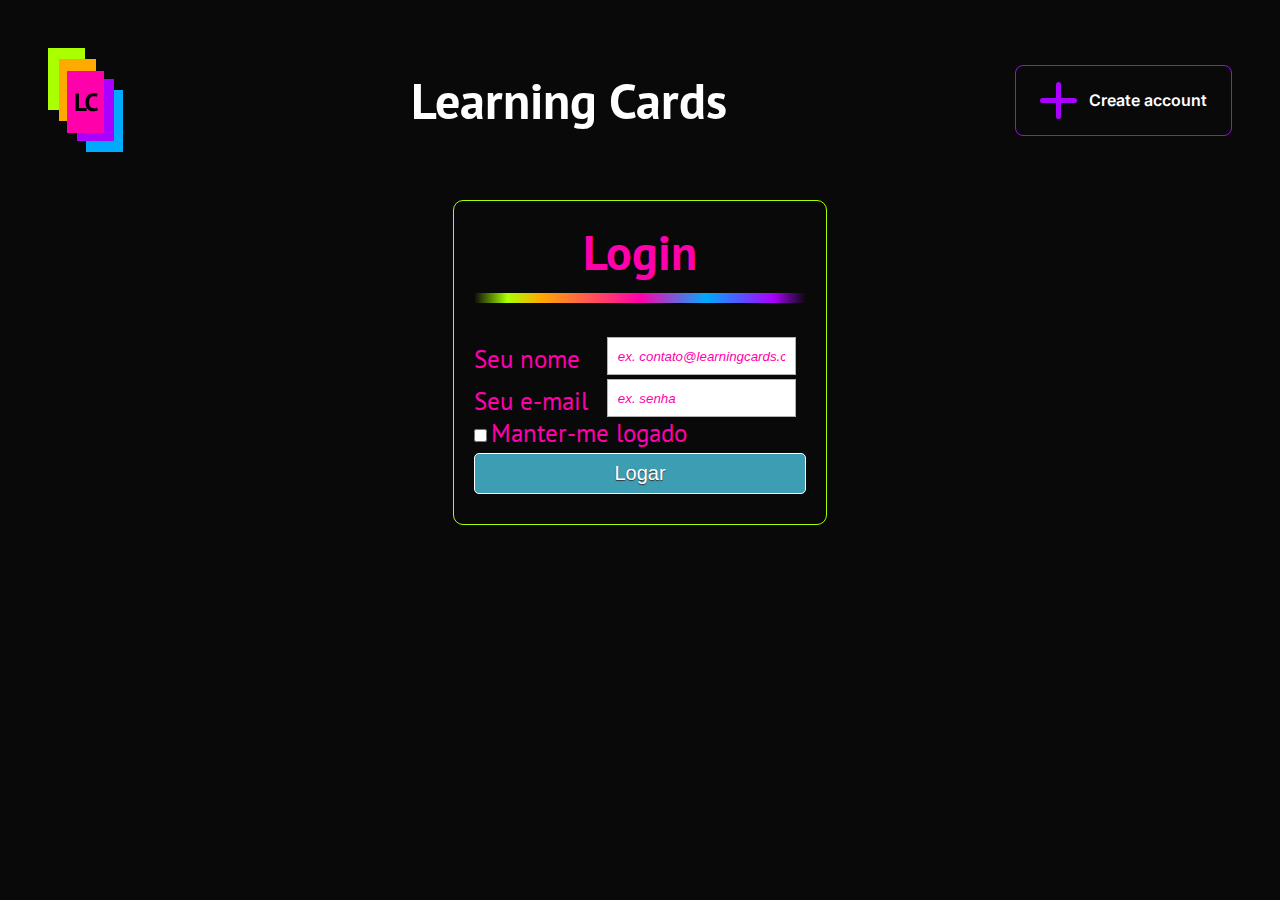
==== account/conta.html @ 6e3f3f1e "primeiro commit" ====
<!DOCTYPE html>
<html lang="pt-br">
  <head>
    <link rel="preconnect" href="https://fonts.googleapis.com" />
    <link rel="preconnect" href="https://fonts.gstatic.com" crossorigin />
    <link
      href="https://fonts.googleapis.com/css2?family=Inter:wght@600&family=PT+Sans&family=Roboto+Mono:wght@700&display=swap"
      rel="stylesheet"
    />
    <meta charset="UTF-8" />
    <meta http-equiv="X-UA-Compatible" content="IE=edge" />
    <meta name="viewport" content="width=device-width, initial-scale=1.0" />
    <title>Learning Cards</title>
    <link rel="stylesheet" href="../account/style.css" />
  </head>

  <body>
    <header>
      <img src="../assets/logo.svg" alt="Logomarca do aplicativo Habits" />
      <div class="title">Learning Cards</div>
      <button class="createaccount">
        <img src="../assets/plus.svg" alt="ícone sinal de mais roxo" />
        <div>Create account</div>
      </button>
    </header>

    <div class="test">
      <div class="container">
        <a class="links" id="paralogin"></a>

        <div class="content">
          <!--FORMULÁRIO DE LOGIN-->
          <div id="login">
            <div id="content_login">
              <form method="post" action="">
                <h1>Login</h1>
                <div class="test">

                
                  <p>
                    <label for="nome_login">Seu nome</label>
                    <input
                      id="nome_login"
                      name="nome_login"
                      required="required"
                      type="text"
                      placeholder="ex. contato@learningcards.com"
                    />
                  </p>

                  <p>
                    <label for="email_login">Seu e-mail</label>
                    <input
                      id="email_login"
                      name="email_login"
                      required="required"
                      type="password"
                      placeholder="ex. senha"
                    />
                  </p>
                </div>
                <p>
                  <input
                    type="checkbox"
                    name="manterlogado"
                    id="manterlogado"
                    value=""
                  />
                  <label for="manterlogado">Manter-me logado</label>
                </p>

                <p>
                  <input type="submit" value="Logar" />
                </p>
              </form>
            </div>
          </div>
        </div>
      </div>
    </div>
  </body>
</html>
---- account/style.css ----
* {
  margin: 0;
  padding: 0;
  box-sizing: border-box;
}

body {
  background-color: #09090a;
  color: white;
  /* height: 100vh; */
}

header {
  display: flex;
  align-items: center;
  justify-content: space-between;

  padding: 48px;
  /* position: fixed; */
  width: 100%;

  font-family: "PT Sans";
  font-style: normal;
  font-weight: 700;
  font-size: 50px;
  line-height: 65px;

  color: #ffffff;
}

button {
  padding: 16px 24px;
  border-radius: 8px;
  border: 1px solid #aa00ff;
  background-color: transparent;
  color: white;
  display: flex;
  align-items: center;
  gap: 12px;

  font-family: "Inter";
  font-weight: 600;
  font-size: 16px;
  line-height: 125%;
}

.container {
  justify-content: center;
  align-items: center;
  display: grid;
}

.content {
  display: flex;
  align-items: center;
  justify-content: center;
  padding: flex;
}

h1 {
  font-size: 48px;
  color: #ff00aa;

  font-family: "PT Sans";
  font-weight: bold;
  text-align: center;
  padding-bottom: 30px;
}
h1:after {
  content: "";
  display: flex;
  width: 100%;
  height: 10px;
  margin-top: 10px;
  background: -webkit-linear-gradient(
    left,
    transparent 0%,
    #aaff00 10%,
    #ffaa00 20%,
    #ff00aa 50%,
    #00aaff 70%,
    #aa00ff 90%,
    transparent 100%
  );
}

label {
  font-family: "PT Sans";
  color: #ff00aa;
  position: relative;
  font-size: 25px;
  margin-top: 10px;
}

::-webkit-input-placeholder {
  color: #ff00aa;
  font-style: italic;
}

input:not([type="checkbox"]) {
  width: 95%;
  margin-top: 4px;
  padding: 10px;
  border: 1px solid #b2b2b2;
}

/*estilo do botão submit */
input[type="submit"] {
  width: 100% !important;
  cursor: pointer;
  background: #3d9db3;
  padding: 8px 5px;
  color: #fff;
  font-size: 20px;
  border: 1px solid #fff;
  margin-bottom: 10px;
  text-shadow: 0 1px 1px #333;

  -webkit-border-radius: 5px;
  border-radius: 5px;

  transition: all 0.2s linear;
}

#login_content {
  align-items: center;
  justify-content: center;
}

#login {
  position: center;
  display: flex;
  align-items: center;
  justify-content: space-between;
  padding: flex;

  top: 0px;

  padding: 20px;
  background: transparent;
  border: 1px solid #aaff00;
  border-radius: 10px;
}

#content_login .test p{
    display: grid;
    grid-template-columns: 0.8fr 1.2fr;
}
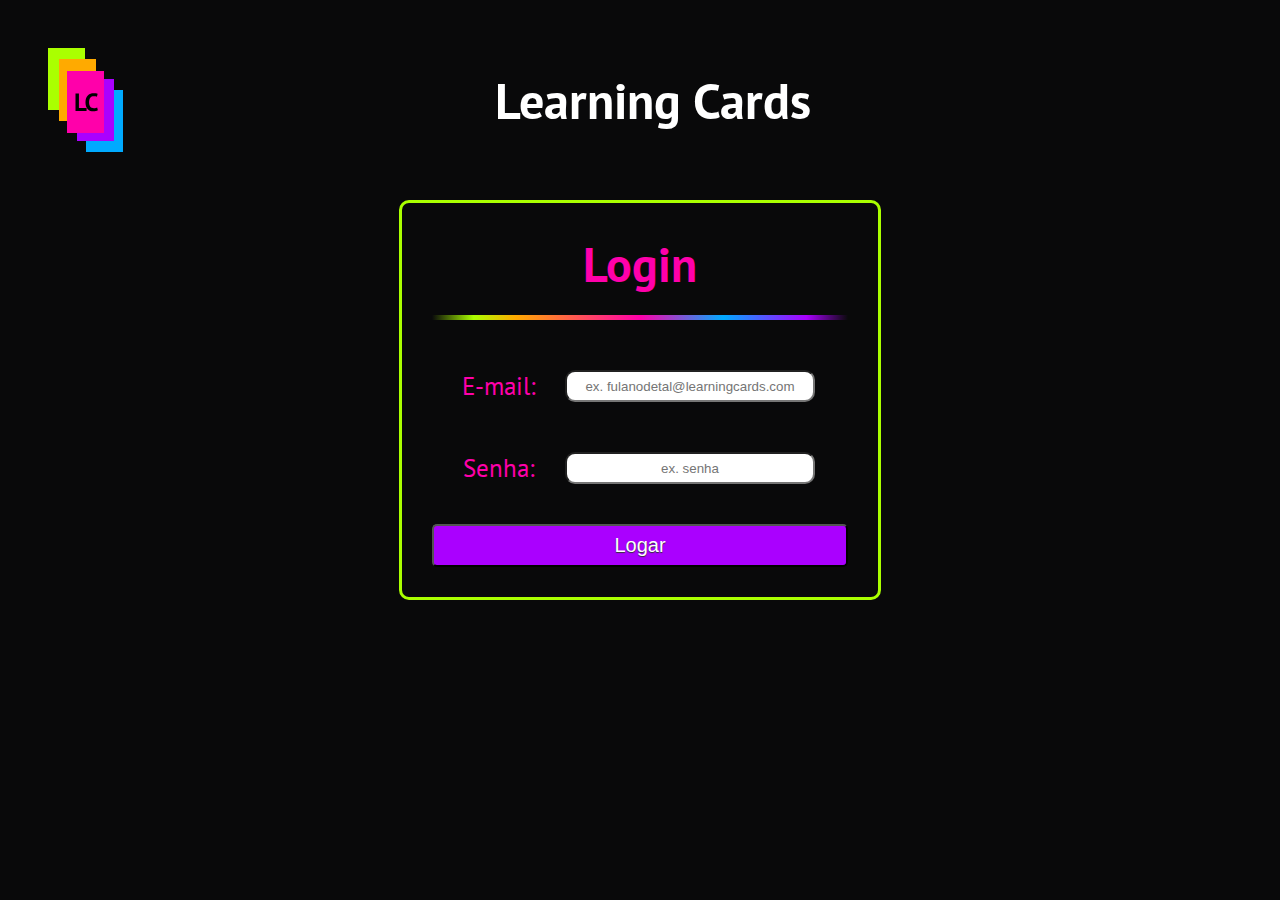
==== commit a54acc9d: "feature add new pages" ====
--- a/account/conta.html
+++ b/account/conta.html
@@ -19,8 +19,8 @@
       <img src="../assets/logo.svg" alt="Logomarca do aplicativo Habits" />
       <div class="title">Learning Cards</div>
       <button class="createaccount">
-        <img src="../assets/plus.svg" alt="ícone sinal de mais roxo" />
-        <div>Create account</div>
+        
+        <div></div>
       </button>
     </header>
 
@@ -34,40 +34,32 @@
             <div id="content_login">
               <form method="post" action="">
                 <h1>Login</h1>
-                <div class="test">
+                <div class="info">
 
                 
                   <p>
-                    <label for="nome_login">Seu nome</label>
+                    <label for="email">E-mail:</label>
                     <input
-                      id="nome_login"
-                      name="nome_login"
+                      id="email"
+                      name="email"
                       required="required"
                       type="text"
-                      placeholder="ex. contato@learningcards.com"
+                      placeholder="ex. fulanodetal@learningcards.com"
                     />
                   </p>
 
                   <p>
-                    <label for="email_login">Seu e-mail</label>
+                    <label for="senha">Senha:</label>
                     <input
-                      id="email_login"
-                      name="email_login"
+                      id="senha"
+                      name="senha"
                       required="required"
                       type="password"
                       placeholder="ex. senha"
                     />
                   </p>
                 </div>
-                <p>
-                  <input
-                    type="checkbox"
-                    name="manterlogado"
-                    id="manterlogado"
-                    value=""
-                  />
-                  <label for="manterlogado">Manter-me logado</label>
-                </p>
+
 
                 <p>
                   <input type="submit" value="Logar" />
--- a/account/style.css
+++ b/account/style.css
@@ -31,9 +31,9 @@
 button {
   padding: 16px 24px;
   border-radius: 8px;
-  border: 1px solid #aa00ff;
+  border: 1px solid #09090a;
   background-color: transparent;
-  color: white;
+  color: #09090a;
   display: flex;
   align-items: center;
   gap: 12px;
@@ -50,28 +50,23 @@
   display: grid;
 }
 
-.content {
-  display: flex;
-  align-items: center;
-  justify-content: center;
-  padding: flex;
-}
+
 
 h1 {
   font-size: 48px;
   color: #ff00aa;
-
   font-family: "PT Sans";
   font-weight: bold;
   text-align: center;
-  padding-bottom: 30px;
+  padding-bottom: 10px;
 }
+
 h1:after {
   content: "";
   display: flex;
   width: 100%;
-  height: 10px;
-  margin-top: 10px;
+  height: 5px;
+  margin-top: 20px;
   background: -webkit-linear-gradient(
     left,
     transparent 0%,
@@ -87,33 +82,21 @@
 label {
   font-family: "PT Sans";
   color: #ff00aa;
-  position: relative;
+  text-align: center;
   font-size: 25px;
-  margin-top: 10px;
-}
-
-::-webkit-input-placeholder {
-  color: #ff00aa;
-  font-style: italic;
-}
-
-input:not([type="checkbox"]) {
-  width: 95%;
-  margin-top: 4px;
-  padding: 10px;
-  border: 1px solid #b2b2b2;
+  margin: 10px 0px;
+  align-items: center;
 }
 
 /*estilo do botão submit */
 input[type="submit"] {
   width: 100% !important;
   cursor: pointer;
-  background: #3d9db3;
+  background: #aa00ff;
   padding: 8px 5px;
   color: #fff;
   font-size: 20px;
-  border: 1px solid #fff;
-  margin-bottom: 10px;
+  margin-top: 30px;
   text-shadow: 0 1px 1px #333;
 
   -webkit-border-radius: 5px;
@@ -122,28 +105,38 @@
   transition: all 0.2s linear;
 }
 
-#login_content {
-  align-items: center;
-  justify-content: center;
-}
-
 #login {
   position: center;
   display: flex;
   align-items: center;
   justify-content: space-between;
-  padding: flex;
+  padding: 30px;
+  background: transparent;
+  border: 3px solid #aaff00;
+  border-radius: 10px;
+  box-sizing:content-box;
+  width:fit-content;
+}
 
-  top: 0px;
-
-  padding: 20px;
-  background: transparent;
-  border: 1px solid #aaff00;
+#content_login .info p {
+  display: grid;
+  grid-template-columns: 0.8fr 1.2fr;
+  margin-top: 30px;
   border-radius: 10px;
 }
 
-#content_login .test p{
-    display: grid;
-    grid-template-columns: 0.8fr 1.2fr;
+#email, #senha {
+  border-radius: 10px;
+  margin: 10px 0px;
+  width: 250px;
+  text-align: center;
 }
 
+form {
+  border: 1px solid #aaff00;
+  position: center;
+  display: contents;
+  align-items: center;
+  justify-content: space-between;
+  padding: flex;
+}
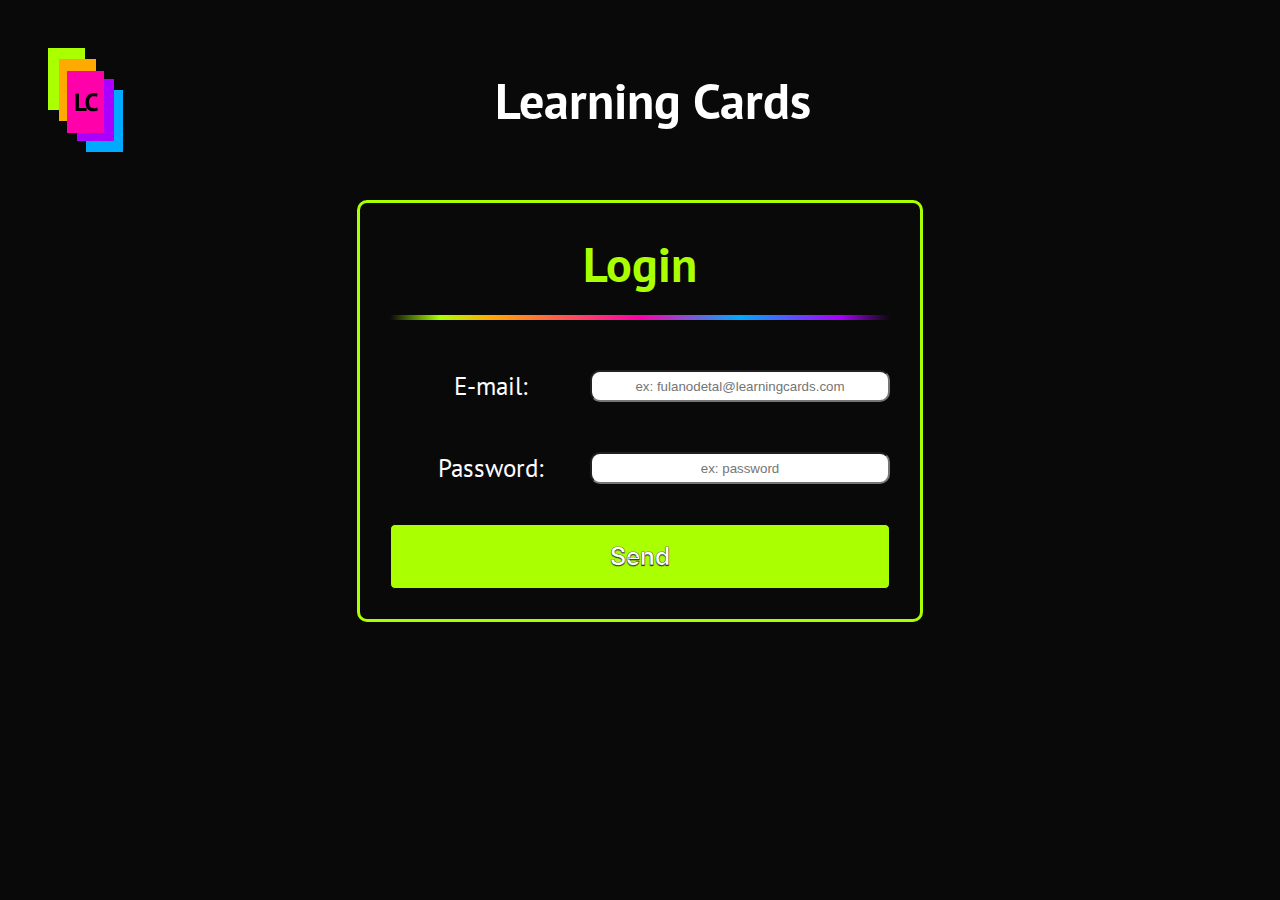
==== commit 227e4603: "ajustes" ====
--- a/account/conta.html
+++ b/account/conta.html
@@ -44,26 +44,24 @@
                       name="email"
                       required="required"
                       type="text"
-                      placeholder="ex. fulanodetal@learningcards.com"
+                      placeholder="ex: fulanodetal@learningcards.com"
                     />
                   </p>
 
                   <p>
-                    <label for="senha">Senha:</label>
+                    <label for="password">Password:</label>
                     <input
-                      id="senha"
-                      name="senha"
+                      id="password"
+                      name="password"
                       required="required"
                       type="password"
-                      placeholder="ex. senha"
+                      placeholder="ex: password"
                     />
                   </p>
                 </div>
 
 
-                <p>
-                  <input type="submit" value="Logar" />
-                </p>
+                <button id="Send">Send</button>
               </form>
             </div>
           </div>
@@ -71,4 +69,5 @@
       </div>
     </div>
   </body>
+  <script src="login.js"></script>
 </html>
--- a/account/style.css
+++ b/account/style.css
@@ -54,7 +54,7 @@
 
 h1 {
   font-size: 48px;
-  color: #ff00aa;
+  color: #aaff00;
   font-family: "PT Sans";
   font-weight: bold;
   text-align: center;
@@ -81,28 +81,30 @@
 
 label {
   font-family: "PT Sans";
-  color: #ff00aa;
+  color: #ffffff;
   text-align: center;
   font-size: 25px;
   margin: 10px 0px;
-  align-items: center;
+  align-items:center;
+  
 }
 
 /*estilo do botão submit */
-input[type="submit"] {
+#Send {
   width: 100% !important;
   cursor: pointer;
-  background: #aa00ff;
-  padding: 8px 5px;
+  background: #aaff00;
   color: #fff;
-  font-size: 20px;
+  text-shadow: #09090a;
+  text-overflow: ellipsis;
+  font-size: 25px;
   margin-top: 30px;
   text-shadow: 0 1px 1px #333;
-
   -webkit-border-radius: 5px;
   border-radius: 5px;
-
   transition: all 0.2s linear;
+  display: grid;
+  -webkit-text-stroke: 0.3px #09090a;
 }
 
 #login {
@@ -125,10 +127,10 @@
   border-radius: 10px;
 }
 
-#email, #senha {
+#email, #password {
   border-radius: 10px;
   margin: 10px 0px;
-  width: 250px;
+  width: 300px;
   text-align: center;
 }
 
